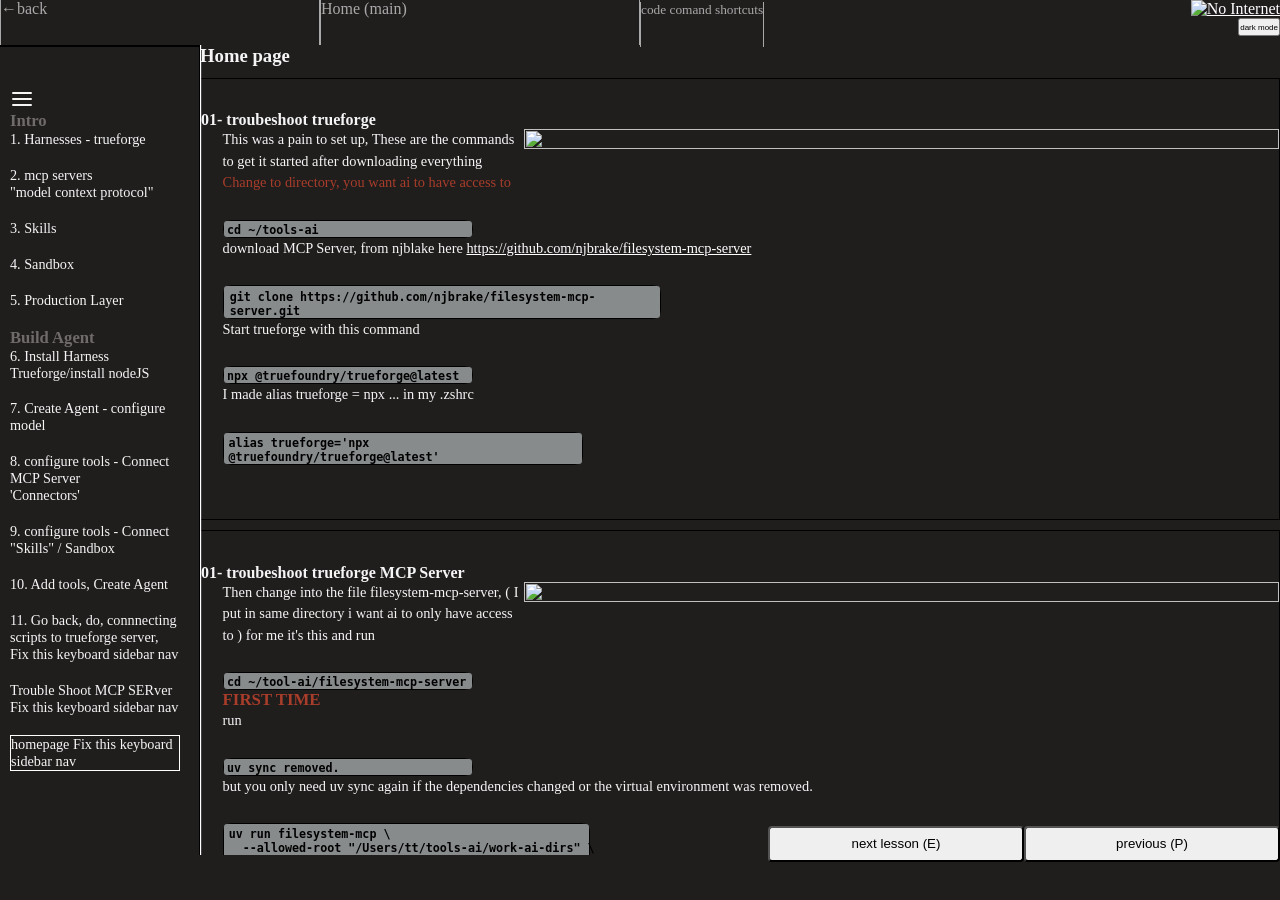
==== tutorials/forms-2025/form1040-2025/foragerTax-form-1040-2025/foragerTax-form-1040-2025.html @ 91fcf434 "main" ====
<!-- agents-26.html -->
<!doctype html>
<html lang="en">

<head>
    <meta charset="UTF-8" />
    <meta name="viewport" content="width=device-width, initial-scale=1.0" />
    <title>foragerTax-form-1040-2025</title>
    <!-- tutorial-temp is the original version of sections-temp -->
    <link rel="stylesheet" href="../../../css/main.css" />
    <script type="module" src="../../../js/core/main-script.js?v=4" defer></script>
    <!-- <script type="module" src="../js/copy-code-colorCode.js" defer></script>     -->
    <!-- <link rel="icon" href="favicon.ico"> -->
    <!-- <link href='https://unpkg.com/boxicons@2.1.4/css/boxicons.min.css' rel='stylesheet'> -->
    <meta http-equiv="Content-Security-Policy" content="
                    default-src 'self';
                    script-src 'self' 'unsafe-inline' ;
                    style-src 'self' 'unsafe-inline';
                    font-src 'self'  ;
                    object-src 'none';
                    base-uri 'none';
            " />
</head>

<body class="dark-mode">
    <div class="page-wrapper">
        <header class="page-header">
            <nav class="page-header-links">
                <a rel="noopener noreferrer" tabindex="0" id="backlink" href="../../../../index.html">&larr;back</a>
                <a rel="noopener noreferrer" tabindex="0" id="homelink" href="https://programshortcuts.github.io/tyler-tomani-2026/
                ">Home (main)</a>
                <div class="header-links-col">
                    <a rel="noopener noreferrer" tabindex="0" id="codeComandShortcuts" href="https://programshortcuts.github.io/code-cmds-shorts-repo/
                                                    "><sub>code comand shortcuts</sub></a>
                </div>
            </nav>
            <div class="tutorial-link-img-container">
                <a rel="noopener noreferrer" tabindex="0" id="tutorialLink" target="_blank" data-timestamp=""
                    href="https://www.youtube.com/watch?v=HzGOWq5UyjY">
                    <img alt="No Internet" src="images/agents-2026.jpeg" />
                </a>
                <button id="darkModeBtn">dark mode</button>
            </div>
        </header>
        <!-- <sup class="r">Dang Near Perfect with the side bar 🥳</sup> -->
        <nav tabindex="0" class="nav-lesson-title" id="navTitle">
            <h1 id="">
                The Complete Guide to AI Agents in 2026 (And How to Actually Use Them)
            </h1>
        </nav>
        <main class="main-container">
            <!-- role= and aria-label are new features recommended by chatgpt -->
            <!-- so is the i #sideBarbtn, not sure what roll and aria label do???????? -->
            <aside class="side-bar" role="navigation" aria-label="Lesson parts">
                <!-- <i tabindex="0" id="sideBarBtn"  class="bx bx-menu " role="button" aria-label="Toggle sidebar"></i> -->
                <svg tabindex="0" id="sideBarBtn" role="button" aria-label="Toggle lesson sidebar"
                    xmlns="http://www.w3.org/2000/svg" width="24" height="24" viewBox="0 0 24 24" fill="none"
                    stroke="currentColor" stroke-width="2" stroke-linecap="round" stroke-linejoin="round">
                    <line x1="3" y1="6" x2="21" y2="6"></line>
                    <line x1="3" y1="12" x2="21" y2="12"></line>
                    <line x1="3" y1="18" x2="21" y2="18"></line>
                </svg>
                <div class="side-bar-links-container">
                    <h2 class="hide">Parts</h2>
                    <ul class="side-bar-links">
                        <h3 class="side-topic-title">Intro</h3>
                        <li>
                            <a tabindex="0" href="side-bar-links-pages/01/01.html"
                                data-video="https://www.youtube.com/watch?v=HzGOWq5UyjY" data-timestamp="147">
                                1. Harnesses - trueforge
                            </a>
                        </li>
                        <li>
                            <a tabindex="0" href="side-bar-links-pages/02/02.html"
                                data-video="https://www.youtube.com/watch?v=HzGOWq5UyjY" data-timestamp="219">
                                2. mcp servers
                                <br />
                                "model context protocol"</a>
                        </li>
                        <li>
                            <a tabindex="0" href="side-bar-links-pages/03/03.html"
                                data-video="https://www.youtube.com/watch?v=HzGOWq5UyjY" data-timestamp="284">
                                3. Skills</a>
                        </li>
                        <li>
                            <a tabindex="0" href="side-bar-links-pages/04/04.html"
                                data-video="https://www.youtube.com/watch?v=HzGOWq5UyjY" data-timestamp="335">
                                4. Sandbox</a>
                        </li>
                        <li>
                            <a tabindex="0" href="side-bar-links-pages/05/05.html"
                                data-video="https://www.youtube.com/watch?v=HzGOWq5UyjY" data-timestamp="400">
                                5. Production Layer</a>
                        </li>

                        <h3 class="side-topic-title">Build Agent</h3>
                        <li>
                            <a tabindex="0" href="side-bar-links-pages/06/06.html"
                                data-video="https://www.youtube.com/watch?v=HzGOWq5UyjY" data-timestamp="489">
                                6. Install Harness Trueforge/install nodeJS</a>
                        </li>
                        <li>
                            <a tabindex="0" href="side-bar-links-pages/07/07.html"
                                data-video="https://www.youtube.com/watch?v=HzGOWq5UyjY" data-timestamp="585">
                                7. Create Agent - configure model</a>
                        </li>
                        <li>
                            <a id="side8" tabindex="0" href="side-bar-links-pages/08/08.html"
                                data-video="https://www.youtube.com/watch?v=HzGOWq5UyjY" data-timestamp="755">
                                8. configure tools - Connect MCP Server
                                <br />'Connectors'</a>
                        </li>
                        <li>
                            <a tabindex="0" href="side-bar-links-pages/09/09.html"
                                data-video="https://www.youtube.com/watch?v=HzGOWq5UyjY" data-timestamp="755">
                                9. configure tools - Connect "Skills" / Sandbox
                            </a>
                        </li>
                        <li>
                            <a tabindex="0" href="side-bar-links-pages/10/10.html"
                                data-video="https://www.youtube.com/watch?v=HzGOWq5UyjY" data-timestamp="854">
                                10. Add tools, Create Agent
                            </a>
                        </li>
                        <li>
                            <a tabindex="0" href="side-bar-links-pages/11/11.html"
                                data-video="https://www.youtube.com/watch?v=HzGOWq5UyjY" data-timestamp="1000">
                                11. Go back, do, connnecting scripts to trueforge server,
                                <span class="t">Fix this keyboard sidebar nav</span>
                            </a>
                        </li>

                        <li>
                            <a tabindex="0" href="troubleshoot.html" id="trouble"
                                data-video="https://www.youtube.com/watch?v=HzGOWq5UyjY" data-timestamp="1000">
                                <span class="t">Trouble Shoot</span> MCP SERver
                                <span class="t">Fix this keyboard sidebar nav</span>
                            </a>
                        </li>
                        <li>
                            <a tabindex="0" href="homepage.html" autofocus
                                data-video="https://www.youtube.com/watch?v=HzGOWq5UyjY" data-timestamp="1000">
                                homepage
                                <span class="t">Fix this keyboard sidebar nav</span>
                            </a>
                        </li>

                    </ul>
                </div>
            </aside>
            <div tabindex="0" id="mainTargetDiv" class="main-landing-container" data-href="home-page.html"></div>
            <div class="inject-content-btns-container">
                <button tabindex="0" id="endNxtBtn">next lesson (E)</button>
                <button tabindex="0" id="prevBtn">previous (P)</button>
            </div>
        </main>
    </div>
    <span id="popElLetterNav"></span>
</body>

</html>
---- tutorials/css/main.css ----
/* main.css */
@import url('responsive.css');
@import url('dark-mode.css');
@import url('components/page-header.css');
@import url('components/side-bar.css');

/* ui */
/* @import url('ui/vid-controls.css'); */
@import url('ui/vid-cntrl-btn.css');

@import url('ui/toggle-side-bar.css');
@import url('ui/toggle-img-sizes.css?v=2');
@import url('ui/copyCode.css');
@import url('ui/popup-letterNav.css');

/* step-txt INJECT HTML PAGES */
/* @import url('step-txt/step-txt.css'); */
@import url('step-txt/layout-step-txt.css');
@import url('step-txt/position-step-txt.css');
@import url('step-txt/sizing-step-txt.css');
@import url('step-txt/spacing-step-txt.css');
/* @import url('step-txt/text-step-txt.css'); */
/* @import url('step-txt/step-vid.css'); */
/* @import url('step-txt/step-img.css'); */

/* media */
/* @import url('media/images.css'); */

/* utilities */
@import url('utilities/borders.css');

@import url('utilities/code-colors.css');
@import url('utilities/display.css');
@import url('utilities/effects.css');
@import url('utilities/sizing.css');
@import url('utilities/spacing.css');
@import url('utilities/text.css');
@import url('utilities/position.css?v=2');
@import url('utilities/layout.css');
@import url('utilities/colors.css');

* {
    box-sizing: border-box;
    margin: 0;
    padding: 0;
}
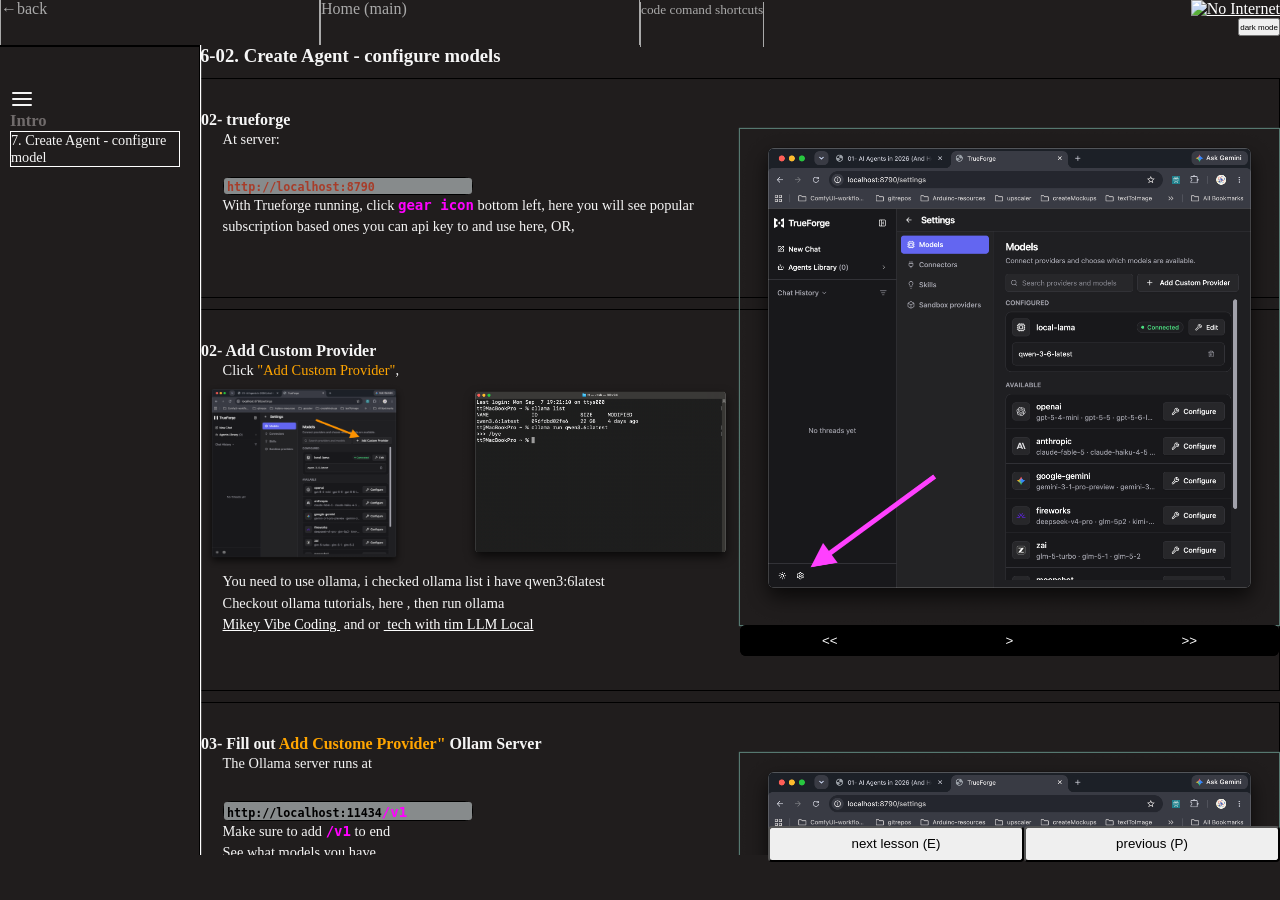
==== commit f723cc43: "main" ====
--- a/tutorials/forms-2025/form1040-2025/foragerTax-form-1040-2025/foragerTax-form-1040-2025.html
+++ b/tutorials/forms-2025/form1040-2025/foragerTax-form-1040-2025/foragerTax-form-1040-2025.html
@@ -65,84 +65,9 @@
                     <ul class="side-bar-links">
                         <h3 class="side-topic-title">Intro</h3>
                         <li>
-                            <a tabindex="0" href="side-bar-links-pages/01/01.html"
-                                data-video="https://www.youtube.com/watch?v=HzGOWq5UyjY" data-timestamp="147">
-                                1. Harnesses - trueforge
-                            </a>
-                        </li>
-                        <li>
-                            <a tabindex="0" href="side-bar-links-pages/02/02.html"
-                                data-video="https://www.youtube.com/watch?v=HzGOWq5UyjY" data-timestamp="219">
-                                2. mcp servers
-                                <br />
-                                "model context protocol"</a>
-                        </li>
-                        <li>
-                            <a tabindex="0" href="side-bar-links-pages/03/03.html"
-                                data-video="https://www.youtube.com/watch?v=HzGOWq5UyjY" data-timestamp="284">
-                                3. Skills</a>
-                        </li>
-                        <li>
-                            <a tabindex="0" href="side-bar-links-pages/04/04.html"
-                                data-video="https://www.youtube.com/watch?v=HzGOWq5UyjY" data-timestamp="335">
-                                4. Sandbox</a>
-                        </li>
-                        <li>
-                            <a tabindex="0" href="side-bar-links-pages/05/05.html"
-                                data-video="https://www.youtube.com/watch?v=HzGOWq5UyjY" data-timestamp="400">
-                                5. Production Layer</a>
-                        </li>
-
-                        <h3 class="side-topic-title">Build Agent</h3>
-                        <li>
-                            <a tabindex="0" href="side-bar-links-pages/06/06.html"
-                                data-video="https://www.youtube.com/watch?v=HzGOWq5UyjY" data-timestamp="489">
-                                6. Install Harness Trueforge/install nodeJS</a>
-                        </li>
-                        <li>
-                            <a tabindex="0" href="side-bar-links-pages/07/07.html"
+                            <a autofocus tabindex="0" href="side-bar-links-pages/07/07.html"
                                 data-video="https://www.youtube.com/watch?v=HzGOWq5UyjY" data-timestamp="585">
                                 7. Create Agent - configure model</a>
-                        </li>
-                        <li>
-                            <a id="side8" tabindex="0" href="side-bar-links-pages/08/08.html"
-                                data-video="https://www.youtube.com/watch?v=HzGOWq5UyjY" data-timestamp="755">
-                                8. configure tools - Connect MCP Server
-                                <br />'Connectors'</a>
-                        </li>
-                        <li>
-                            <a tabindex="0" href="side-bar-links-pages/09/09.html"
-                                data-video="https://www.youtube.com/watch?v=HzGOWq5UyjY" data-timestamp="755">
-                                9. configure tools - Connect "Skills" / Sandbox
-                            </a>
-                        </li>
-                        <li>
-                            <a tabindex="0" href="side-bar-links-pages/10/10.html"
-                                data-video="https://www.youtube.com/watch?v=HzGOWq5UyjY" data-timestamp="854">
-                                10. Add tools, Create Agent
-                            </a>
-                        </li>
-                        <li>
-                            <a tabindex="0" href="side-bar-links-pages/11/11.html"
-                                data-video="https://www.youtube.com/watch?v=HzGOWq5UyjY" data-timestamp="1000">
-                                11. Go back, do, connnecting scripts to trueforge server,
-                                <span class="t">Fix this keyboard sidebar nav</span>
-                            </a>
-                        </li>
-
-                        <li>
-                            <a tabindex="0" href="troubleshoot.html" id="trouble"
-                                data-video="https://www.youtube.com/watch?v=HzGOWq5UyjY" data-timestamp="1000">
-                                <span class="t">Trouble Shoot</span> MCP SERver
-                                <span class="t">Fix this keyboard sidebar nav</span>
-                            </a>
-                        </li>
-                        <li>
-                            <a tabindex="0" href="homepage.html" autofocus
-                                data-video="https://www.youtube.com/watch?v=HzGOWq5UyjY" data-timestamp="1000">
-                                homepage
-                                <span class="t">Fix this keyboard sidebar nav</span>
-                            </a>
                         </li>
 
                     </ul>
